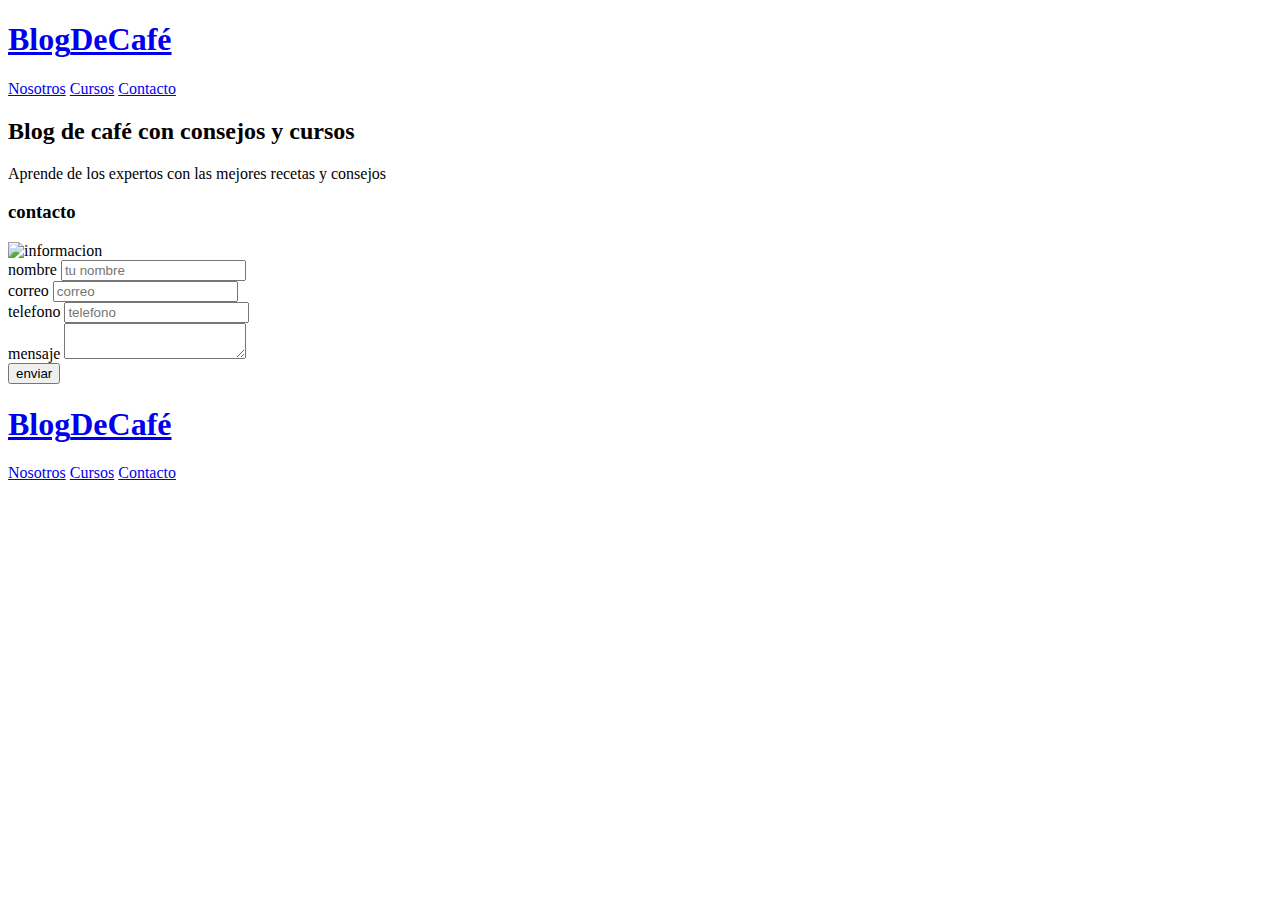
==== contacto.html @ dc02bd43 "Add files via upload" ====
<!DOCTYPE html>
<html lang="en">

<head>
    <meta charset="UTF-8">
    <meta name="viewport" content="width=device-width, initial-scale=1.0">
    <title>BlogDeCafé</title>
    <meta name="description" content="Página web de blog de café">

    <!-- Prefetch -->
    <link rel="prefetch" href="nosotros.html" as="document">

    <!-- Preload -->
    <link rel="preload" href="css/normalize.css" as="style">
    <link rel="stylesheet" href="css/normalize.css">

    <link rel="preload"
        href="https://fonts.googleapis.com/css2?family=Open+Sans&family=PT+Sans:wght@400;700&display=swap"
        crossorigin="crossorigin" as="font">
    <link href="https://fonts.googleapis.com/css2?family=Open+Sans&family=PT+Sans:wght@400;700&display=swap"
        rel="stylesheet">

    <link rel="preload" href="css/style.css" as="style">
    <link rel="stylesheet" href="css/style.css">
</head>

<body>

    <header class="header">

        <div class="contenedor">
            <div class="barra">
                <a class="logo" href="index.html">
                    <h1 class="logo__nombre no-margin centrar-texto">Blog<span class="logo__bold">DeCafé</span></h1>
                </a>

                <nav class="navegacion">
                    <a href="nosotros.html" class="navegacion__enlace">Nosotros</a>
                    <a href="cursos.html" class="navegacion__enlace">Cursos</a>
                    <a href="contacto.html" class="navegacion__enlace">Contacto</a>
                </nav>
            </div>
        </div>

        <div class="header__texto">
            <h2 class="no-margin">Blog de café con consejos y cursos</h2>
            <p class="no-margin">Aprende de los expertos con las mejores recetas y consejos</p>
        </div>
    </header>

    <main class="contenedor">
        <h3 class="centrar-texto">contacto</h3>
        <div class="contacto-bg">
            <img src="img/contacto.jpg" alt=" informacion">
            <form class="formulario">
                <div class="campo">
                    <label class="campo__label for="nombre">nombre</label>
                    <input class="campo__field type="text" 
                    placeholder="tu nombre"
                     id="nombre">
                    

                </div>

                <div class="campo">
                    <label  class="campo__label for="correo">correo</label>
                    <input class="campo__field type="email"
                     placeholder="correo"
                      id="correo">
                    

                </div>


                <div class="campo">
                    <label class="campo__label" for="telefono">telefono</label>
                    <input class="campo__field
                    class="campo__field"
                     type="tel"
                     placeholder="telefono" 
                     id="telefono">
                    

                </div>


                <div class="campo">
                    <label  class="campo__label for="mensaje" >mensaje</label>
                    <textarea class="campo__field campo__field--texarea
                     id="mensaje">

                    </textarea>
                    

                </div>

                <div class="campo--boton">
                    <button class="boton--primario">enviar</button  >
                    
                    

                </div>


            </form>
        </div>
    </main>

    <footer class="footer">
        <div class="contenedor">
            <div class="barra">
                <a class="logo" href="index.html">
                    <h1 class="logo__nombre no-margin centrar-texto">Blog<span class="logo__bold">DeCafé</span></h1>
                </a>

                <nav class="navegacion">
                    <a href="nosotros.html" class="navegacion__enlace">Nosotros</a>
                    <a href="cursos.html" class="navegacion__enlace">Cursos</a>
                    <a href="contacto.html" class="navegacion__enlace">Contacto</a>
                </nav>
            </div>
        </div>
    </footer>

    <script src="js/modernizr.js"></script>
</body>

</html>
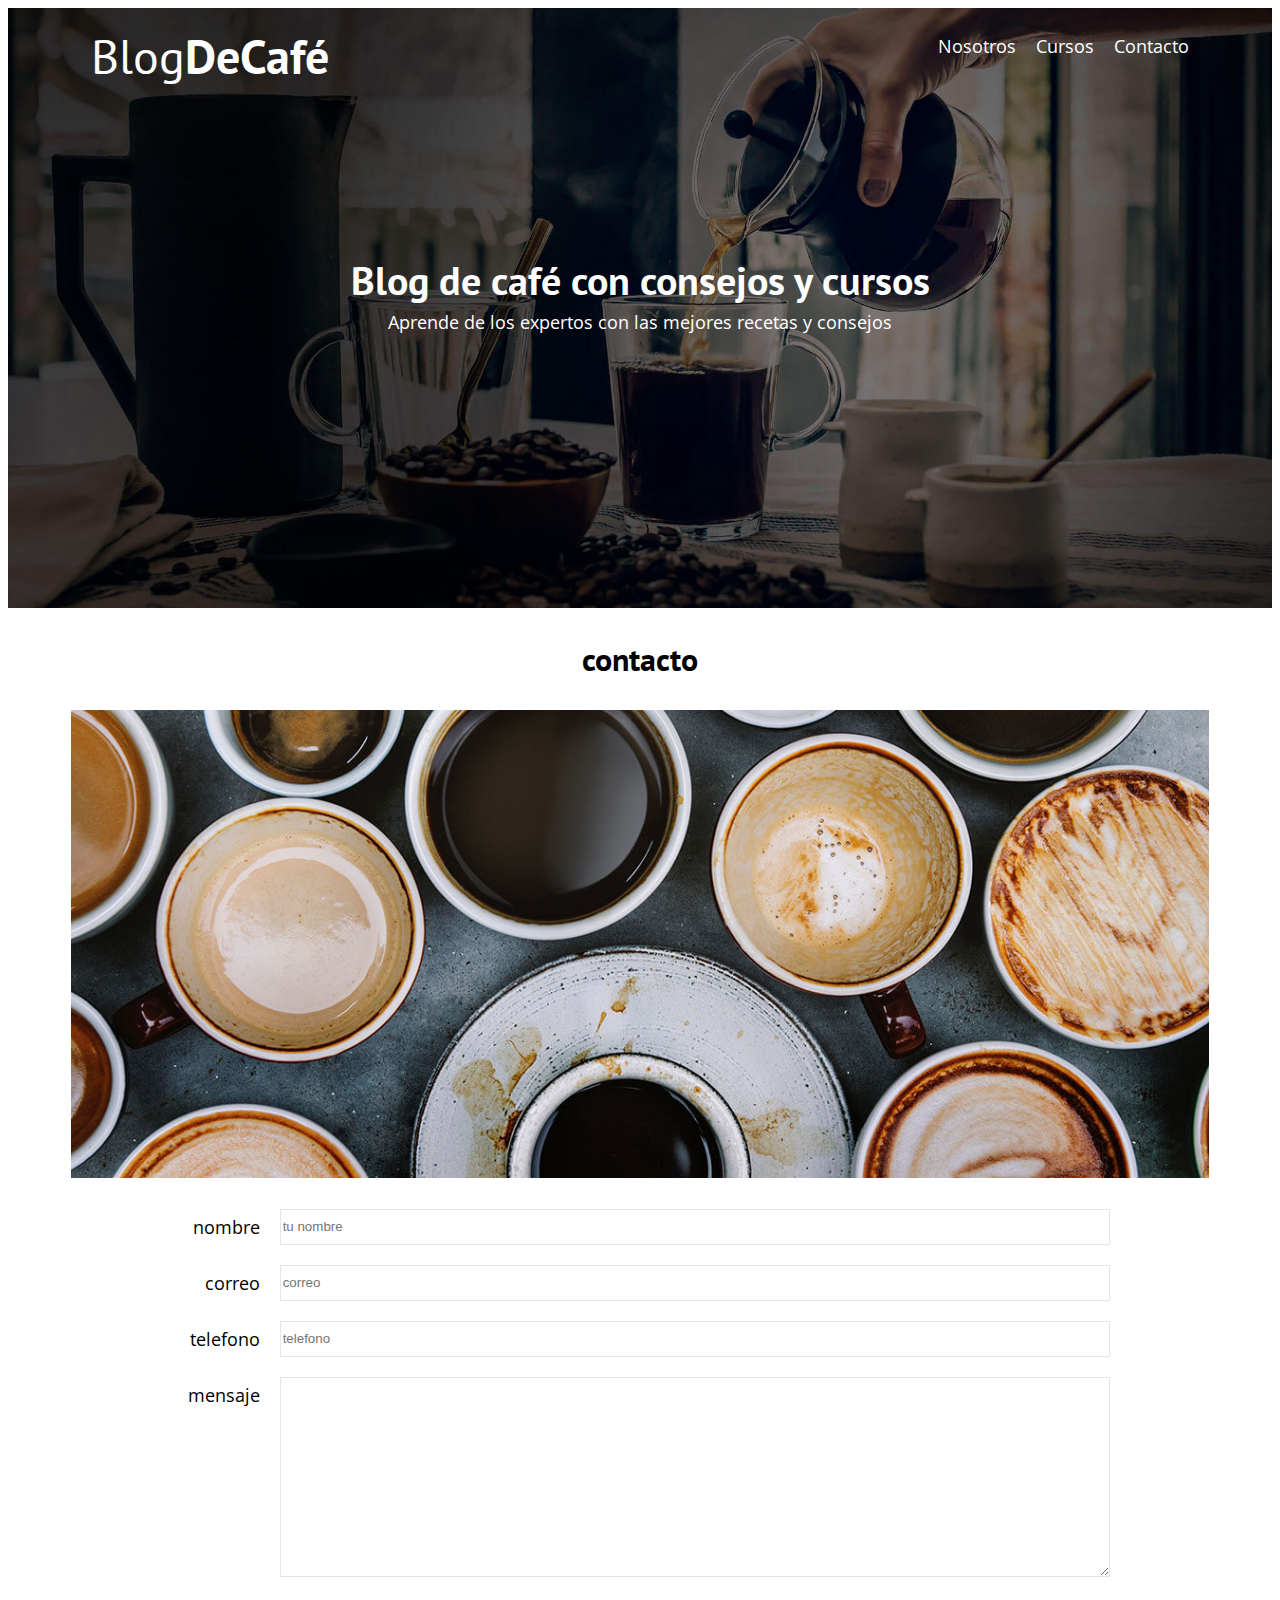
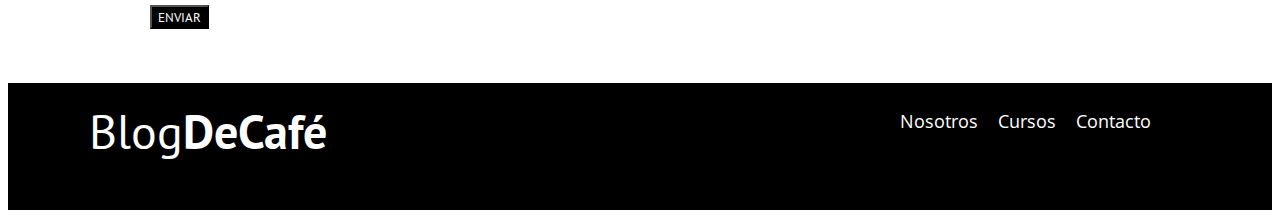
==== commit fe23ecbc: "darle los estilos" ====
--- a/contacto.html
+++ b/contacto.html
@@ -11,8 +11,8 @@
     <link rel="prefetch" href="nosotros.html" as="document">
 
     <!-- Preload -->
-    <link rel="preload" href="css/normalize.css" as="style">
-    <link rel="stylesheet" href="css/normalize.css">
+    <link rel="preload" href="cssnormalize.css" as="style">
+    <link rel="stylesheet" href="cssnormalize.css">
 
     <link rel="preload"
         href="https://fonts.googleapis.com/css2?family=Open+Sans&family=PT+Sans:wght@400;700&display=swap"
@@ -20,8 +20,8 @@
     <link href="https://fonts.googleapis.com/css2?family=Open+Sans&family=PT+Sans:wght@400;700&display=swap"
         rel="stylesheet">
 
-    <link rel="preload" href="css/style.css" as="style">
-    <link rel="stylesheet" href="css/style.css">
+        <link rel="stylesheet" href="style.css">
+        <link rel="preload" href="style.css" as="style">
 </head>
 
 <body>
@@ -51,7 +51,7 @@
     <main class="contenedor">
         <h3 class="centrar-texto">contacto</h3>
         <div class="contacto-bg">
-            <img src="img/contacto.jpg" alt=" informacion">
+            <img src="contacto.jpg" alt=" informacion">
             <form class="formulario">
                 <div class="campo">
                     <label class="campo__label for="nombre">nombre</label>
--- a/style.css
+++ b/style.css
@@ -0,0 +1,318 @@
+:root {
+    --fuenteHeading: 'PT Sans', sans-serif;
+    --fuenteParrafos: 'Open Sans', sans-serif;
+
+    --primario: #784d3c;
+    --gris: #1e1e1e1e;
+    --blanco: #ffffff;
+    --negro: #000000;
+    }
+
+html{
+    box-sizing: border-box;
+    font-size: 62.5%; /**agregar siempre en los proyectos **/
+}
+*,*::before, *::after {
+    box-sizing: inherit;
+}
+body{
+    font-family: var(--fuenteParrafos);
+    font-size: 1.8rem;
+    line-height: 2;
+}
+/** globales **/
+.contenedor {
+    width: min(90%, 120rem);
+    margin: auto;
+    
+    
+    }
+    a {
+        text-decoration: none;
+    }
+    h1,h2,h3,h4 {
+        font-family: var(--fuenteHeading);
+        line-height: 1.2;
+    }
+    h1 {
+        font-size: 4.8rem;
+    }
+    h2 {
+        font-size: 4rem;
+    }
+    h3 {
+        font-size: 3.2rem;
+    }
+    h4 {
+        font-size: 2.8rem;
+    }
+    img {
+        max-width: 100%;
+    }
+    /** utilizades **/
+    .no-margin {
+        margin: 0;
+    }
+    .no-padding { 
+        padding: 0;
+    }
+    .centrar-texto {
+        text-align: center;
+    }
+
+
+
+    .header {
+        background-image: url(banner.jpg);
+        height: 60rem;
+        background-repeat: no repeat;
+        background-position: center, center;
+        background-size: cover;
+        
+    }
+
+    .header__texto {
+        text-align: center;
+        color: var(--blanco);
+        
+         opacity: 4;        
+          margin-top: 5rem;
+     }
+    @media (min-width: 768px ) {
+        .header__texto {
+            margin-top: 15rem;
+        }
+    }  
+          .barra {
+            padding: 2rem;
+          }
+    
+
+    @media (min-width: 768px) {
+        .barra {
+            display: flex;
+            justify-content: space-between;
+            text-align: center;
+            
+        }
+
+        .logo {
+            color: var(--blanco);
+        }
+
+        .logo__nombre {
+        
+            font-weight: 400;
+        }
+
+        .logo__bold {
+            font-weight: 700;
+            
+        }
+    }
+
+    @media (min-width: 768px) {
+        .navegacion {
+            display: flex;
+            gap: 2rem;
+
+        }
+    }
+     .navegacion__enlace {
+        display: block;
+        text-align: center;
+        font-size: 1.8rem;
+        color: var(--blanco);
+     }
+
+
+     @media (min-width:760px) {
+        .contenido-principal {
+            display: grid;
+            grid-template-columns: 2fr 1fr;
+            column-gap: 1rem;
+        }
+
+    }
+
+
+    .entrada {
+        border-bottom: 1px solid var(--gris);
+        margin-bottom: 2rem;
+    }
+
+    .entrada:last-of-type {
+        border: none;
+        margin-bottom: 0;
+    }
+
+    .boton {
+        display: block;
+        font-family: var(--fuenteHeading);
+        color: var(--blanco);
+        text-align: center;
+        padding: 1rem 3rem;
+        font-size: 1.8rem;
+        text-transform: uppercase;
+        font-weight: 700;
+        margin-bottom: 2rem;        
+   }
+         
+   @media (min-width: 769px) { 
+     .boton {
+        display: inline-block;
+     }
+   }
+       
+   
+     .boton--primario{
+        background-color: var(--negro);
+        color: var(--blanco);
+        text-transform: uppercase;
+        font-family: var(--fuenteHeading);
+        cursor: pointer;
+     }
+
+     .boton--primario:hover
+     {
+        color: red;
+        font-weight: bold;
+               
+        
+     }
+
+     .boton--secundario {
+        background-color: var(--primario);
+     }
+
+     .boton--secundario:hover
+     {
+        color: red;
+        font-weight: bold;
+               
+        
+     }
+
+     .cursos {
+        list-style: none;
+
+     }
+
+     .widget-curso {
+        border-bottom: 1px solid var(--gris);
+        margin-bottom: 2rem;
+     }
+     .widget-curso:last-of-type {
+        border: none;
+        margin-bottom: 0;
+     }
+
+
+     .widget-curso__label {
+        font-family: var(--fuenteHeading);
+        font-weight: bold;
+
+     }
+
+
+
+     .widget-curso__info {
+        font-weight: normal;
+         }
+         .widget-curso__label,
+         .widget-curso__info {
+            font-size: 2rem;
+
+         }
+         
+        
+        
+         .footer {
+        background-color: var(--negro);
+            padding-bottom:  3rem;
+            padding-right: 4rem;
+            margin-top: auto;            
+         }
+
+         /**sobre nosotros**/
+
+         @media (min-width: 768px) {
+            .sobre-nosotros{
+                display: grid;
+                grid-template-columns: repeat(2,1fr);
+                column-gap: 2rem;
+            }
+         }
+
+         .nuestros-cursos__imagen {
+            padding: 4rem;
+            border-bottom: 1px solid var(--gris);
+         }
+
+         @media (min-width: 768px) {
+            .nuestros-cursos__imagen {
+                display: grid;
+                column-gap: 2rem;
+            }
+            
+         }
+
+         /** contacto **/
+         .contacto.bg {
+            background-image: url(../img/contacto.jpg);
+            height: 40rem;
+            background-size: cover;
+            background-repeat: no-repeat;
+         }
+
+         .formulario {
+            background-color: var(--blanco);
+            margin: -5rem auto 0 auto;
+            width: 95%;
+           padding: 5rem;
+
+         }
+
+        .campo {
+            display: flex;
+            margin: 2rem;
+            gap: 2rem;
+
+
+        }
+                
+            
+         .campo__label {
+
+            flex: 0 0 9rem;
+            text-align: right;
+
+
+         }    
+         .campo__field{
+            flex: 1;
+            border: 1px solid var(--gris);
+
+         }
+
+         .campo__field--texarea {
+            height: 20rem;
+
+         }
+
+        
+             
+         
+
+        
+
+        
+
+
+
+
+        
+    
+
+
+
--- a/style.css
+++ b/style.css
@@ -0,0 +1,318 @@
+:root {
+    --fuenteHeading: 'PT Sans', sans-serif;
+    --fuenteParrafos: 'Open Sans', sans-serif;
+
+    --primario: #784d3c;
+    --gris: #1e1e1e1e;
+    --blanco: #ffffff;
+    --negro: #000000;
+    }
+
+html{
+    box-sizing: border-box;
+    font-size: 62.5%; /**agregar siempre en los proyectos **/
+}
+*,*::before, *::after {
+    box-sizing: inherit;
+}
+body{
+    font-family: var(--fuenteParrafos);
+    font-size: 1.8rem;
+    line-height: 2;
+}
+/** globales **/
+.contenedor {
+    width: min(90%, 120rem);
+    margin: auto;
+    
+    
+    }
+    a {
+        text-decoration: none;
+    }
+    h1,h2,h3,h4 {
+        font-family: var(--fuenteHeading);
+        line-height: 1.2;
+    }
+    h1 {
+        font-size: 4.8rem;
+    }
+    h2 {
+        font-size: 4rem;
+    }
+    h3 {
+        font-size: 3.2rem;
+    }
+    h4 {
+        font-size: 2.8rem;
+    }
+    img {
+        max-width: 100%;
+    }
+    /** utilizades **/
+    .no-margin {
+        margin: 0;
+    }
+    .no-padding { 
+        padding: 0;
+    }
+    .centrar-texto {
+        text-align: center;
+    }
+
+
+
+    .header {
+        background-image: url(banner.jpg);
+        height: 60rem;
+        background-repeat: no repeat;
+        background-position: center, center;
+        background-size: cover;
+        
+    }
+
+    .header__texto {
+        text-align: center;
+        color: var(--blanco);
+        
+         opacity: 4;        
+          margin-top: 5rem;
+     }
+    @media (min-width: 768px ) {
+        .header__texto {
+            margin-top: 15rem;
+        }
+    }  
+          .barra {
+            padding: 2rem;
+          }
+    
+
+    @media (min-width: 768px) {
+        .barra {
+            display: flex;
+            justify-content: space-between;
+            text-align: center;
+            
+        }
+
+        .logo {
+            color: var(--blanco);
+        }
+
+        .logo__nombre {
+        
+            font-weight: 400;
+        }
+
+        .logo__bold {
+            font-weight: 700;
+            
+        }
+    }
+
+    @media (min-width: 768px) {
+        .navegacion {
+            display: flex;
+            gap: 2rem;
+
+        }
+    }
+     .navegacion__enlace {
+        display: block;
+        text-align: center;
+        font-size: 1.8rem;
+        color: var(--blanco);
+     }
+
+
+     @media (min-width:760px) {
+        .contenido-principal {
+            display: grid;
+            grid-template-columns: 2fr 1fr;
+            column-gap: 1rem;
+        }
+
+    }
+
+
+    .entrada {
+        border-bottom: 1px solid var(--gris);
+        margin-bottom: 2rem;
+    }
+
+    .entrada:last-of-type {
+        border: none;
+        margin-bottom: 0;
+    }
+
+    .boton {
+        display: block;
+        font-family: var(--fuenteHeading);
+        color: var(--blanco);
+        text-align: center;
+        padding: 1rem 3rem;
+        font-size: 1.8rem;
+        text-transform: uppercase;
+        font-weight: 700;
+        margin-bottom: 2rem;        
+   }
+         
+   @media (min-width: 769px) { 
+     .boton {
+        display: inline-block;
+     }
+   }
+       
+   
+     .boton--primario{
+        background-color: var(--negro);
+        color: var(--blanco);
+        text-transform: uppercase;
+        font-family: var(--fuenteHeading);
+        cursor: pointer;
+     }
+
+     .boton--primario:hover
+     {
+        color: red;
+        font-weight: bold;
+               
+        
+     }
+
+     .boton--secundario {
+        background-color: var(--primario);
+     }
+
+     .boton--secundario:hover
+     {
+        color: red;
+        font-weight: bold;
+               
+        
+     }
+
+     .cursos {
+        list-style: none;
+
+     }
+
+     .widget-curso {
+        border-bottom: 1px solid var(--gris);
+        margin-bottom: 2rem;
+     }
+     .widget-curso:last-of-type {
+        border: none;
+        margin-bottom: 0;
+     }
+
+
+     .widget-curso__label {
+        font-family: var(--fuenteHeading);
+        font-weight: bold;
+
+     }
+
+
+
+     .widget-curso__info {
+        font-weight: normal;
+         }
+         .widget-curso__label,
+         .widget-curso__info {
+            font-size: 2rem;
+
+         }
+         
+        
+        
+         .footer {
+        background-color: var(--negro);
+            padding-bottom:  3rem;
+            padding-right: 4rem;
+            margin-top: auto;            
+         }
+
+         /**sobre nosotros**/
+
+         @media (min-width: 768px) {
+            .sobre-nosotros{
+                display: grid;
+                grid-template-columns: repeat(2,1fr);
+                column-gap: 2rem;
+            }
+         }
+
+         .nuestros-cursos__imagen {
+            padding: 4rem;
+            border-bottom: 1px solid var(--gris);
+         }
+
+         @media (min-width: 768px) {
+            .nuestros-cursos__imagen {
+                display: grid;
+                column-gap: 2rem;
+            }
+            
+         }
+
+         /** contacto **/
+         .contacto.bg {
+            background-image: url(../img/contacto.jpg);
+            height: 40rem;
+            background-size: cover;
+            background-repeat: no-repeat;
+         }
+
+         .formulario {
+            background-color: var(--blanco);
+            margin: -5rem auto 0 auto;
+            width: 95%;
+           padding: 5rem;
+
+         }
+
+        .campo {
+            display: flex;
+            margin: 2rem;
+            gap: 2rem;
+
+
+        }
+                
+            
+         .campo__label {
+
+            flex: 0 0 9rem;
+            text-align: right;
+
+
+         }    
+         .campo__field{
+            flex: 1;
+            border: 1px solid var(--gris);
+
+         }
+
+         .campo__field--texarea {
+            height: 20rem;
+
+         }
+
+        
+             
+         
+
+        
+
+        
+
+
+
+
+        
+    
+
+
+
